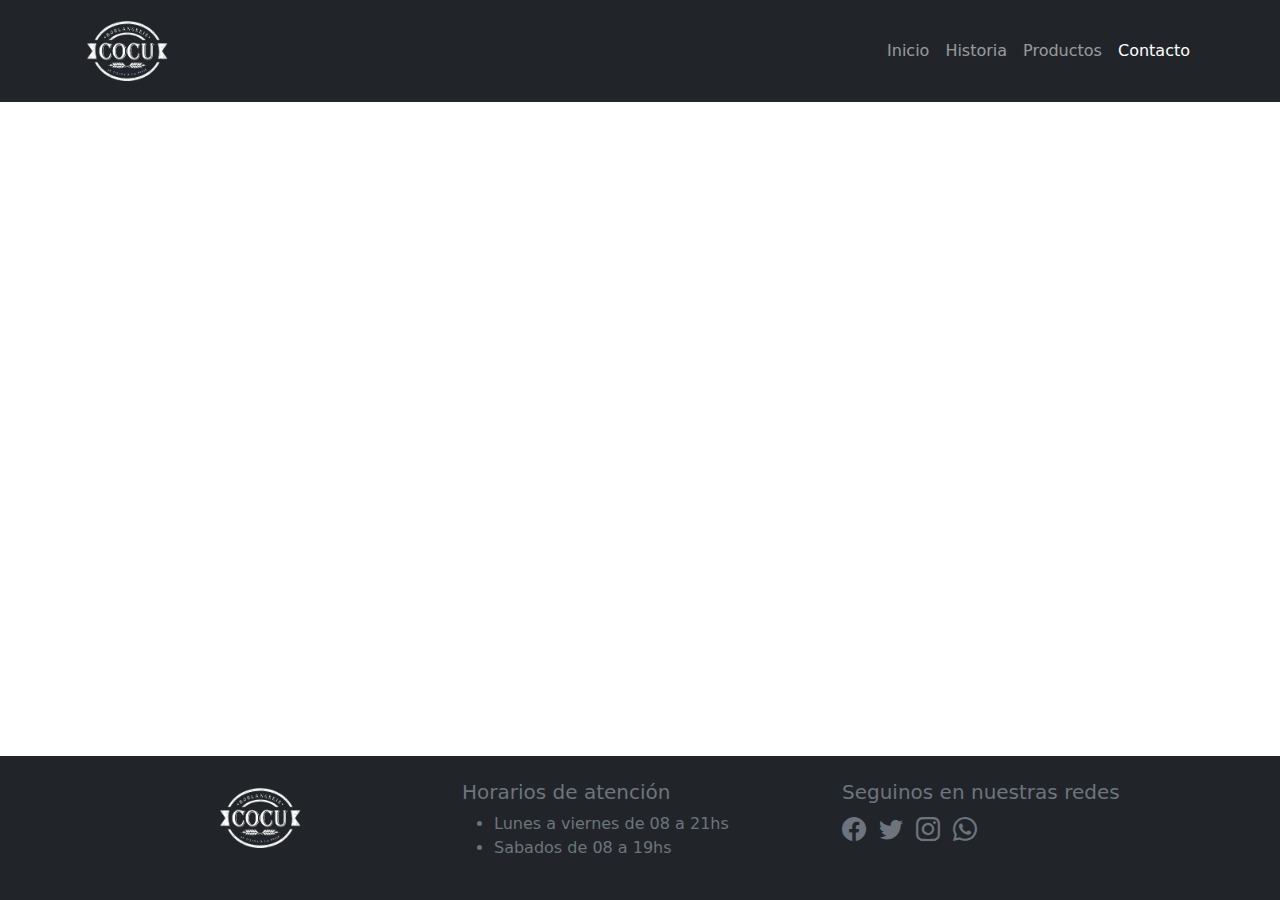
==== pages/contacto.html @ bc419553 "primer comit de git, version 1 de la panaderia cocu" ====
<!DOCTYPE html>
<html lang="es">
  <head>
    <meta charset="UTF-8" />
    <meta http-equiv="X-UA-Compatible" content="IE=edge" />
    <meta name="viewport" content="width=device-width, initial-scale=1.0" />
    <!-- agregar las 3 etiquetas meta -->
    <link rel="stylesheet" href="../css/bootstrap.min.css" />
    <link rel="stylesheet" href="https://cdn.jsdelivr.net/npm/bootstrap-icons@1.10.2/font/bootstrap-icons.css">
    <link rel="stylesheet" href="../css/style.css" />
    <title>Panaderia cocu</title>
  </head>
  <body>
    <header>
      <nav class="navbar navbar-expand-lg bg-dark navbar-dark">
        <div class="container">
          <a class="navbar-brand" href="../index.html">
            <img
              src="../img/cocu_logo-450.png"
              alt="logo panaderia cocu"
              width="90px"
            />
          </a>
          <button
            class="navbar-toggler"
            type="button"
            data-bs-toggle="collapse"
            data-bs-target="#navbarSupportedContent"
            aria-controls="navbarSupportedContent"
            aria-expanded="false"
            aria-label="Toggle navigation"
          >
            <span class="navbar-toggler-icon"></span>
          </button>
          <div class="collapse navbar-collapse" id="navbarSupportedContent">
            <ul class="navbar-nav ms-auto mb-2 mb-lg-0">
              <li class="nav-item">
                <a class="nav-link " aria-current="page" href="../index.html"
                  >Inicio</a
                >
              </li>
              <li class="nav-item">
                <a class="nav-link" href="./historia.html">Historia</a>
              </li>
              <li class="nav-item">
                <a class="nav-link" href="./productos.html">Productos</a>
              </li>
              <li class="nav-item">
                <a class="nav-link active" href="./contacto.html">Contacto</a>
              </li>
            </ul>
          </div>
        </div>
      </nav>
    </header>
    <main></main>
    <footer class="bg-dark text-secondary py-4">
      <section class="container">
        <div class="row">
          <aside class="col-md-4 text-center">
            <img
              src="../img/cocu_logo-450.png"
              alt="Logo de panaderia Cocu"
              width="90px"
            />
          </aside>
          <aside class="col-md-4">
            <h5>Horarios de atención</h5>
            <ul>
              <li>Lunes a viernes de 08 a 21hs</li>
              <li>Sabados de 08 a 19hs</li>
            </ul>
          </aside>
          <aside class="col-md-4">
            <h5>Seguinos en nuestras redes</h5>
            <div class="text-center text-md-start">
              <a href="./error404.html" class="link-secondary"><i class="bi bi-facebook fs-4"></i></a>
              <a href="./error404.html" class="link-secondary"> <i class="bi bi-twitter fs-4 mx-2"></i></a>
              <a href="./error404.html" class="link-secondary"><i class="bi bi-instagram fs-4 me-2"></i></a>
              <a href="./error404.html" class="link-secondary">  <i class="bi bi-whatsapp fs-4"></i></a>
            </div>
          </aside>
        </div>
      </section>
    </footer>
    <script src="../js/bootstrap.min.js"></script>
  </body>
</html>
---- css/style.css ----
body{
    display: flex;
    flex-direction: column;
    min-height: 100vh;
}

main{
    flex-grow: 1;
}
#nuestroSabores .card{
    border: none;
}
.card img{
object-fit: cover;
width: 100%;
height: 40vh;
border-radius: 10px;
margin-bottom: 30px;
}

#listaDeProducto .card img{
    object-fit: cover;
    width: 100%;
    height: 30vh; 
    border-radius: 0px;
    margin-bottom: 0px;
}
@media all and (max-width: 767px){
    .banner-responsive{
        height: 250px;
        object-fit: cover;
        object-position: 50%;
    }
    
}
@media all and (max-width: 991px){
    .card img{
        object-fit: cover;
        width: 100%;
        height: 40vh;
        border-radius: 10px;
        margin-bottom: 30px;
        }
}
@media all and (min-width: 992) and (max-width: 1200px){
    .card img{
        object-fit: cover;
        width: 100%;
        height: 20vh;
        border-radius: 10px;
        margin-bottom: 30px;
    }
}
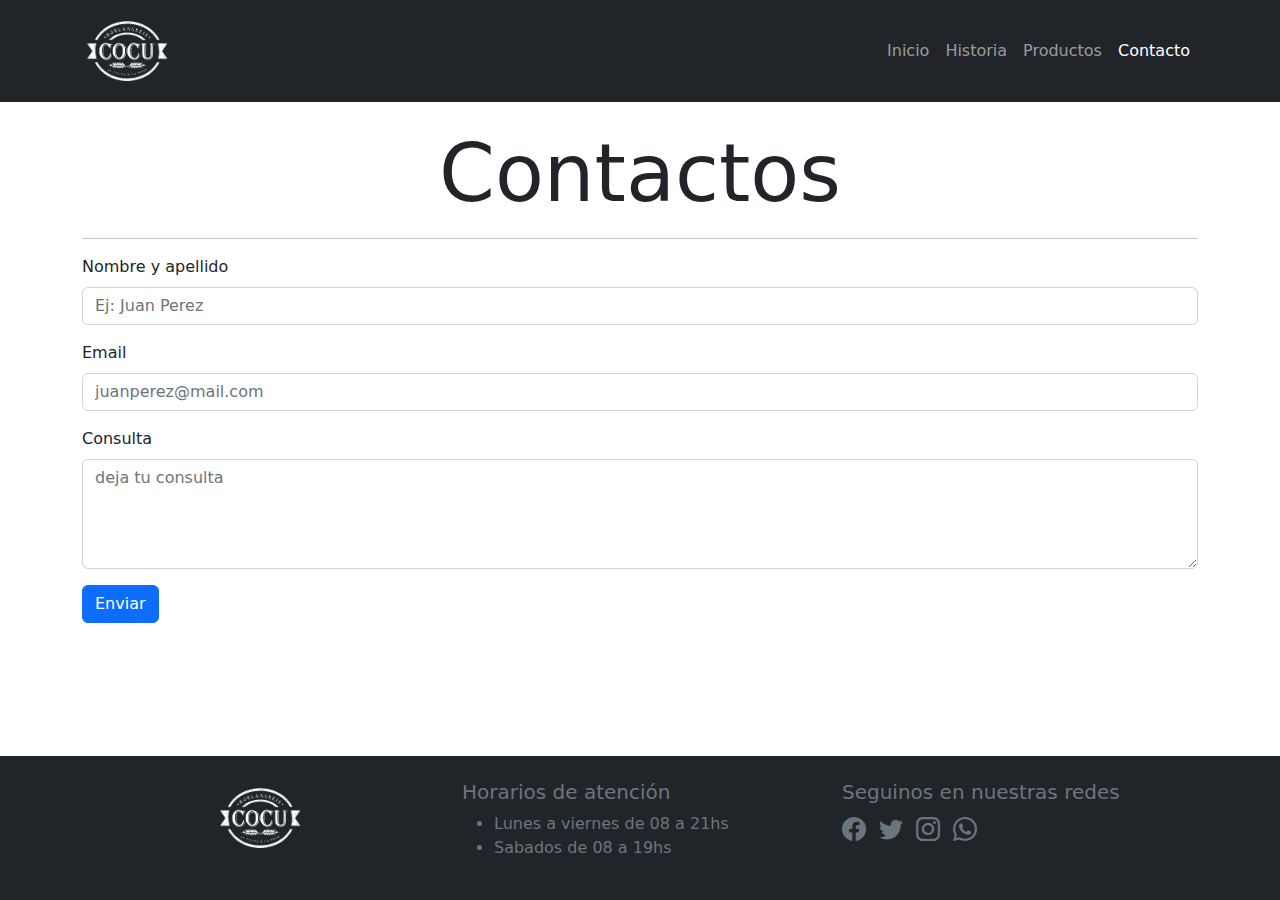
==== commit 9f6b02dd: "primer comit de git, version 1 de la panaderia cocu" ====
--- a/pages/contacto.html
+++ b/pages/contacto.html
@@ -53,7 +53,26 @@
         </div>
       </nav>
     </header>
-    <main></main>
+    <main class="container my-4">
+      <h1 class="display-1 text-center">Contactos</h1>
+      <hr />
+      <form>
+        <div class="mb-3">
+          <label for="nombreApellido" class="form-label">Nombre y apellido</label>
+          <input  class='form-control' type="text" id="nombreApellido" placeholder="Ej: Juan Perez" minlength="3" maxlength="100" required>
+        </div>
+        <div class="mb-3">
+          <label for="email" class="form-label">Email</label>
+          <input id="email" class='form-control' type="email" minlength="5" maxlength="300" required placeholder="juanperez@mail.com">
+        </div>
+        <div class="mb-3">
+          <label for="consulta" class="form-label">Consulta</label>
+          <textarea class='form-control'  id="consulta" rows="4" placeholder="deja tu consulta" required minlength="10" maxlength="200"></textarea>
+        </div>
+        <button type="submit" class="btn btn-primary">Enviar</button>
+      </form>
+    </main>
+
     <footer class="bg-dark text-secondary py-4">
       <section class="container">
         <div class="row">
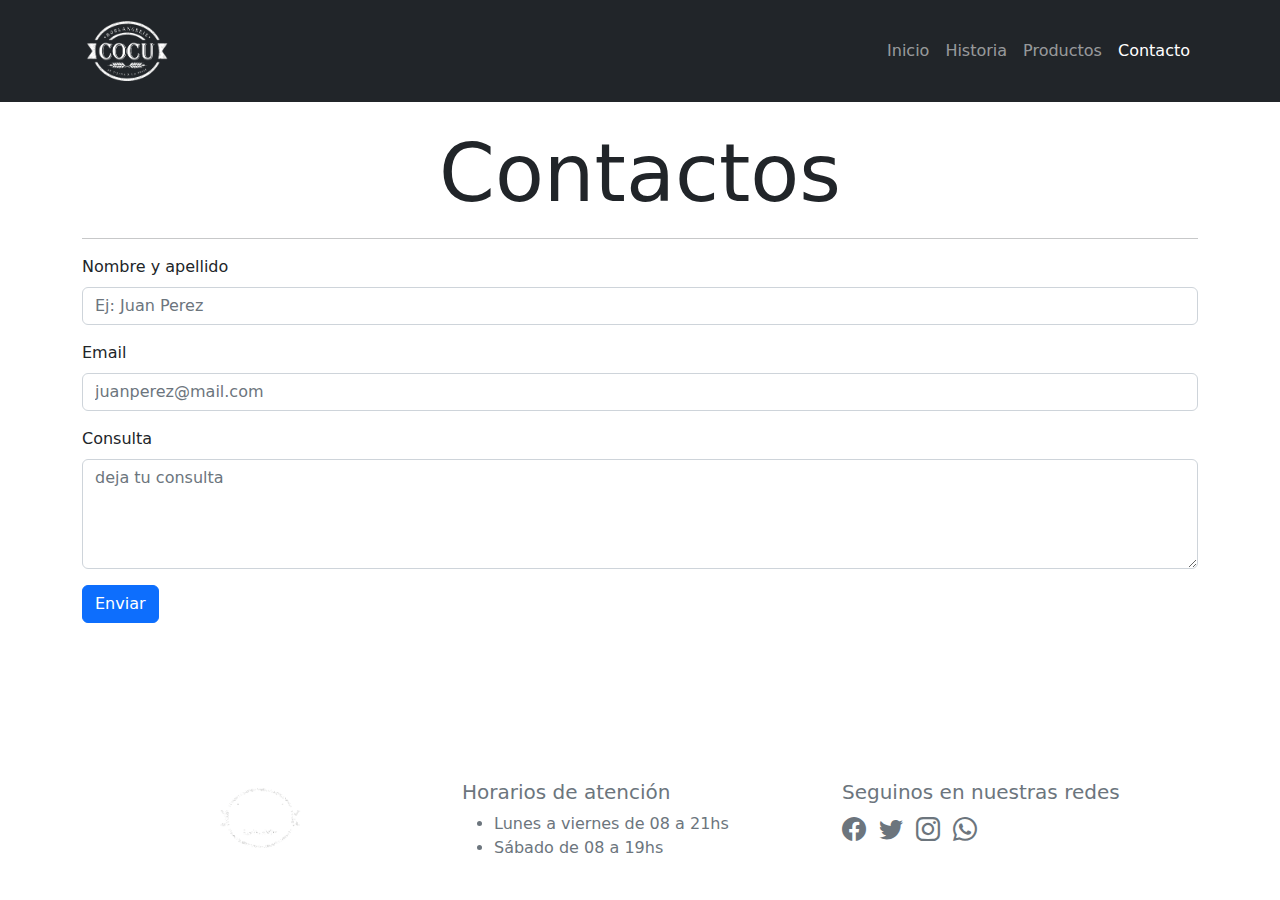
==== commit a94e4d1b: "modificamos el color del footer, el color de los titulos y correccion de ortografias" ====
--- a/pages/contacto.html
+++ b/pages/contacto.html
@@ -1,11 +1,13 @@
 <!DOCTYPE html>
-<html lang="es">
+<html lang="es" data-bs-theme="dark">
   <head>
     <meta charset="UTF-8" />
     <meta http-equiv="X-UA-Compatible" content="IE=edge" />
     <meta name="viewport" content="width=device-width, initial-scale=1.0" />
     <!-- agregar las 3 etiquetas meta -->
+    
     <link rel="stylesheet" href="../css/bootstrap.min.css" />
+    <link href="https://cdn.jsdelivr.net/npm/bootstrap@5.3.0-alpha1/dist/css/bootstrap.min.css" rel="stylesheet" integrity="sha384-GLhlTQ8iRABdZLl6O3oVMWSktQOp6b7In1Zl3/Jr59b6EGGoI1aFkw7cmDA6j6gD" crossorigin="anonymous">
     <link rel="stylesheet" href="https://cdn.jsdelivr.net/npm/bootstrap-icons@1.10.2/font/bootstrap-icons.css">
     <link rel="stylesheet" href="../css/style.css" />
     <title>Panaderia cocu</title>
@@ -73,7 +75,7 @@
       </form>
     </main>
 
-    <footer class="bg-dark text-secondary py-4">
+    <footer class="bg-primary-subtle text-secondary py-4">
       <section class="container">
         <div class="row">
           <aside class="col-md-4 text-center">
@@ -84,14 +86,14 @@
             />
           </aside>
           <aside class="col-md-4">
-            <h5>Horarios de atención</h5>
+            <h5 class="text-secondary"> Horarios de atención</h5>
             <ul>
               <li>Lunes a viernes de 08 a 21hs</li>
-              <li>Sabados de 08 a 19hs</li>
+              <li>Sábado de 08 a 19hs</li>
             </ul>
           </aside>
           <aside class="col-md-4">
-            <h5>Seguinos en nuestras redes</h5>
+            <h5 class="text-secondary"> Seguinos en nuestras redes</h5>
             <div class="text-center text-md-start">
               <a href="./error404.html" class="link-secondary"><i class="bi bi-facebook fs-4"></i></a>
               <a href="./error404.html" class="link-secondary"> <i class="bi bi-twitter fs-4 mx-2"></i></a>
@@ -102,6 +104,7 @@
         </div>
       </section>
     </footer>
+    <script src="https://cdn.jsdelivr.net/npm/bootstrap@5.3.0-alpha1/dist/js/bootstrap.bundle.min.js" integrity="sha384-w76AqPfDkMBDXo30jS1Sgez6pr3x5MlQ1ZAGC+nuZB+EYdgRZgiwxhTBTkF7CXvN" crossorigin="anonymous"></script>
     <script src="../js/bootstrap.min.js"></script>
   </body>
 </html>